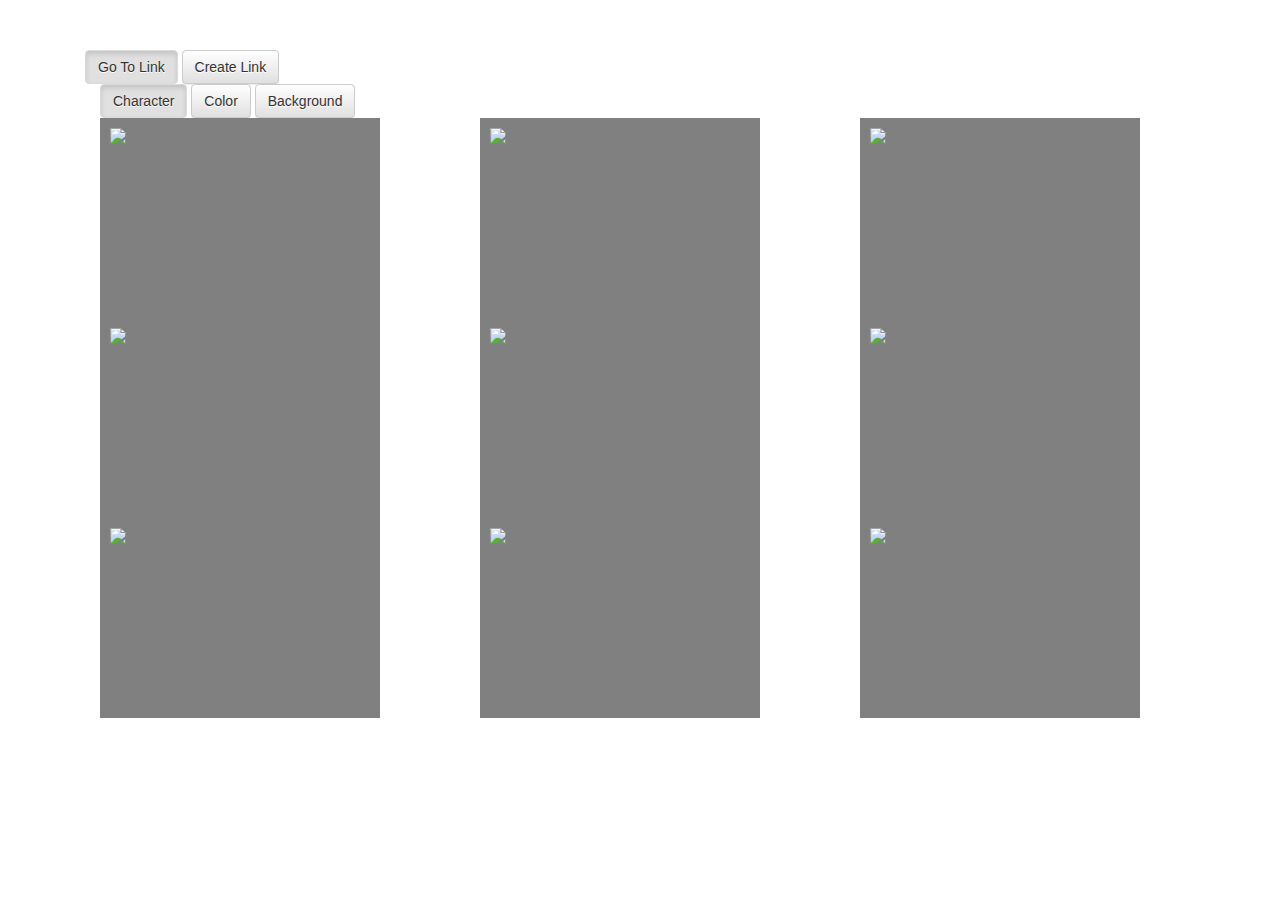
==== playground/index.html @ c492dc01 "frontend js progress" ====
<!doctype html>
<!--[if lt IE 7]>      <html class="no-js lt-ie9 lt-ie8 lt-ie7" lang=""> <![endif]-->
<!--[if IE 7]>         <html class="no-js lt-ie9 lt-ie8" lang=""> <![endif]-->
<!--[if IE 8]>         <html class="no-js lt-ie9" lang=""> <![endif]-->
<!--[if gt IE 8]><!--> <html class="no-js" lang=""> <!--<![endif]-->
    <head>
        <meta charset="utf-8">
        <meta http-equiv="X-UA-Compatible" content="IE=edge,chrome=1">
        <title></title>
        <meta name="description" content="">
        <meta name="viewport" content="width=device-width, initial-scale=1">
        <link rel="apple-touch-icon" href="apple-touch-icon.png">

        <link rel="stylesheet" href="css/bootstrap.min.css">
        <style>
            body {
                padding-top: 50px;
                padding-bottom: 20px;
            }
        </style>
        <link rel="stylesheet" href="css/bootstrap-theme.min.css">
        <link rel="stylesheet" href="css/main.css">

        <script src="js/vendor/modernizr-2.8.3-respond-1.4.2.min.js"></script>
    </head>
    <body>
        <!--[if lt IE 8]>
            <p class="browserupgrade">You are using an <strong>outdated</strong> browser. Please <a href="http://browsehappy.com/">upgrade your browser</a> to improve your experience.</p>
        <![endif]-->
      <div class="container">

        <div class="container">
            <a href="#" id="go-to-button" class="btn btn-default active">Go To Link</a>
            <a href="#" id="create-button" class="btn btn-default">Create Link</a>
        </div>

        <div id="create" class="container">

            <form id="submit-form" class="form-inline">
                <input type="text" id="link-input" class="form-control" id="link" placeholder="Enter a Link Here">
                <button type="submit" id="create-submit" class="btn btn-default">Submit</button>
            </form>

        </div>

        <div id="selections" class="container">
            <div class="container">
                <button type="button" id="character-tab" class="sub-menu btn btn-default active">Character</button>
                <button type="button" id="color-tab" class="sub-menu btn btn-default">Color</button>
                <button type="button" id="bg-tab" class="sub-menu btn btn-default">Background</button>
            </div>

            <div class="container">
                <div class="row" id="selection-group">
                    <!-- <div class="col-md-4">
                        <a href="#">
                            <div id="test" class="selection-button">
                                <img class="selection-image" src="http://vignette3.wikia.nocookie.net/clubpenguin/images/a/a9/Penguin_Player_card_look_1222333.png/revision/latest?cb=20140723221416" height="150px">
                            </div>
                        </a>
                    </div> -->
                </div>
            </div>
        </div>


      </div>    

      <script src="//ajax.googleapis.com/ajax/libs/jquery/1.11.2/jquery.min.js"></script>
      <script>window.jQuery || document.write('<script src="js/vendor/jquery-1.11.2.min.js"><\/script>')</script>
      <script src="js/vendor/bootstrap.min.js"></script>
      <script src="js/main.js"></script>
    
    </body>
</html>
---- playground/css/main.css ----
/* ==========================================================================
   Author's custom styles
   ========================================================================== */

.selection-button {
	width: 80%;
	height: 200px;
	padding: 10px;
	background-color: gray;
}

.selection-image {
	display: block;
	margin: auto;
	height: 100%;
	vertical-align: middle;
}
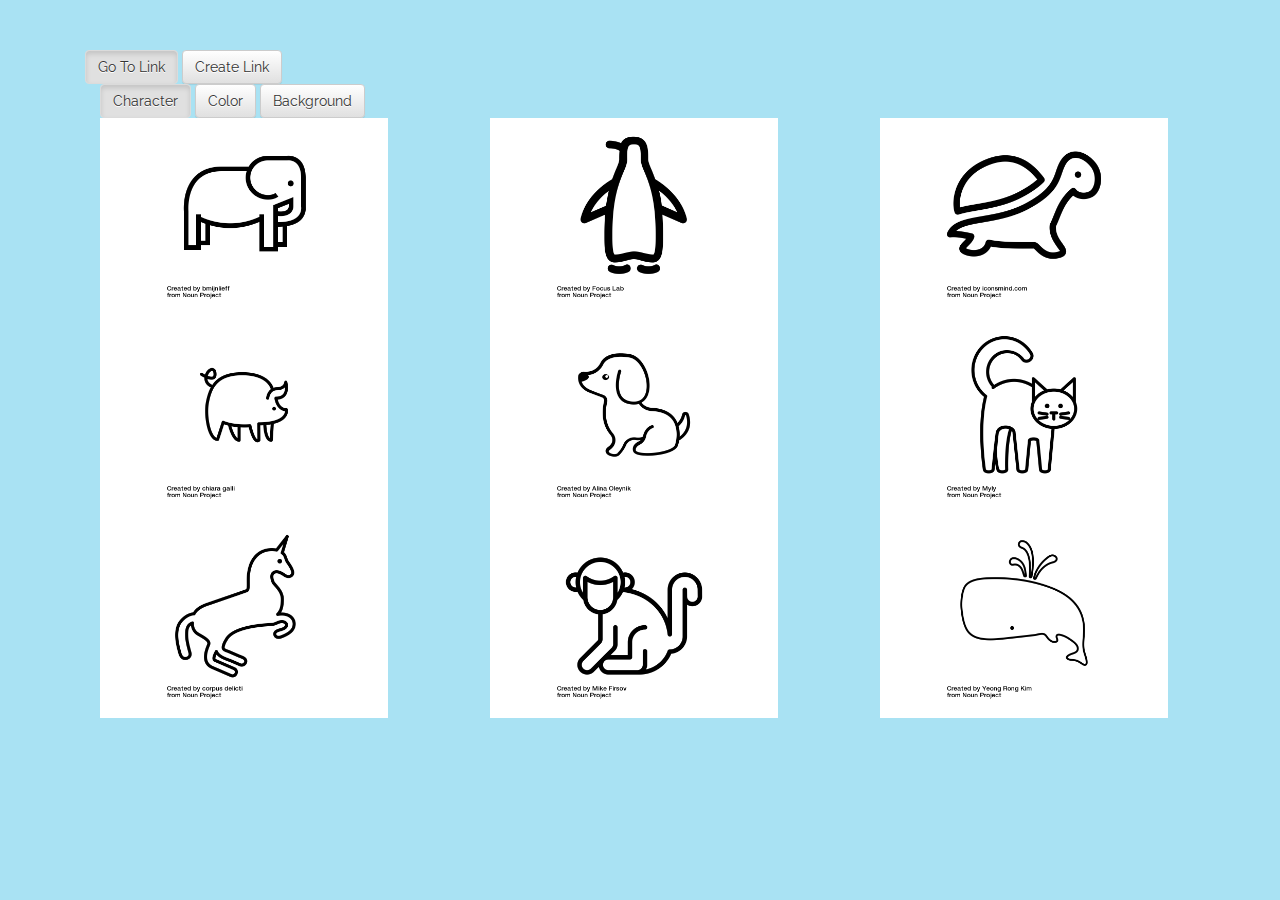
==== commit af2dcf39: "moar js" ====
--- a/playground/index.html
+++ b/playground/index.html
@@ -6,11 +6,11 @@
     <head>
         <meta charset="utf-8">
         <meta http-equiv="X-UA-Compatible" content="IE=edge,chrome=1">
-        <title></title>
+        <title>new link, who dis?</title>
         <meta name="description" content="">
         <meta name="viewport" content="width=device-width, initial-scale=1">
         <link rel="apple-touch-icon" href="apple-touch-icon.png">
-
+        <link href="https://fonts.googleapis.com/css?family=Raleway" rel="stylesheet">
         <link rel="stylesheet" href="css/bootstrap.min.css">
         <style>
             body {
--- a/playground/css/main.css
+++ b/playground/css/main.css
@@ -6,7 +6,7 @@
 	width: 80%;
 	height: 200px;
 	padding: 10px;
-	background-color: gray;
+	background-color: #fff;
 }
 
 .selection-image {
@@ -14,4 +14,209 @@
 	margin: auto;
 	height: 100%;
 	vertical-align: middle;
+}
+
+body, html {
+	margin: 0;
+	font-family: Raleway;
+	background-color: #A9E2F3;
+	-webkit-font-smoothing: antialiased;
+}
+
+#navbar {
+	background-color: #fff;
+	color: #505959;
+	font-size: 18px;
+	letter-spacing: .025em;
+	font-weight: 400;
+	border: 1px solid rgba(0,0,0,0.2);
+}
+
+#navbar_items li {
+	margin: 0px 10px;
+	list-style: none;
+	text-decoration: none;
+	text-color: #505959;
+}
+
+#title_container {
+	margin: 20px 10px;
+	text-align: center;
+	padding: 20px;
+}
+
+.Button {
+	padding: 10px 70px;
+    font-size: 25px;
+    background-color: #78909C;
+    color: black;
+    height: 80px;
+    margin: 120px;
+    cursor: pointer;
+    text-align: center;
+    width: 120px;
+    position: fixed;
+    border-radius: 20px;
+    border: 1px solid #AAA;
+}
+
+.Button:hover {
+	background-color: #ccffff;
+}
+
+.animal_container {
+	box-sizing: border-box;
+	float: left;
+	background-color: white;
+	border-bottom: 1px solid rgba(0,0,0,0.2);
+	margin: 20px;
+	-webkit-transition: margin 0.5s ease-out;
+    -moz-transition: margin 0.5s ease-out;
+    -o-transition: margin 0.5s ease-out;
+}
+
+.animal_container:hover {
+	cursor: pointer;
+    margin-top: 5px;
+
+}
+
+.color_container {
+    width: 200px;
+    height: 200px;
+    box-sizing: border-box;
+    float: left;
+    border-bottom: 1px solid rgba(0,0,0,0.2);
+   	margin: 20px;
+   	-webkit-transition: margin 0.5s ease-out;
+    -moz-transition: margin 0.5s ease-out;
+    -o-transition: margin 0.5s ease-out;
+}
+.color_container:hover {
+ 	cursor: pointer;
+    margin-top: 5px;
+}
+
+#pink {
+    background-color: #F6CED8;
+}
+#red {
+    background-color: #FE2E2E;
+}
+#orange {
+    background-color: #FE9A2E;
+}
+#yellow {
+    background-color: #FFFF00;
+}
+#green {
+    background-color: #2EFE9A;
+}
+#blue {
+    background-color: #2E64FE;
+}
+#purple {
+    background-color: #4C0B5F;
+}
+#teal {
+    background-color: #0B615E;
+}
+#maroon {
+    background-color: #800040;
+}
+#start_button {
+    top: 20%;
+    left: 30%;
+}
+#create_button {
+	top: 45%;
+	left: 30%;
+}
+
+#container {
+	width: 980px;
+	margin: 0 auto;
+}
+#url {
+    padding: 20px 30px;
+    font-size: 30px;
+    left 30%;
+}
+input {
+    width: 400px;
+    box-sizing: border-box;
+    height: 35px;
+}
+
+#submit {
+     top: 15%;
+     left: 28%;
+     width: 60px;
+     height: 40px;
+     font-size: 20px;
+     padding: 10px 30px;
+     float: left;
+}
+
+ul li{
+    list-style: none;
+    float: left;
+}
+
+.clear {
+	clear: both;
+}
+
+h4, h1 {
+	margin: 0;
+	color: #1a1a1a;
+	font-weight: 300;
+}
+
+#title {
+	font-weight: bold;	
+	font-size: 45px;
+	text-align: center;
+	padding: 20px;
+}
+
+#subtitle {
+	font-size: 25px;
+	text-align: center;
+}
+.class_container {
+    width: 600px;
+    height: 400px;
+    box-sizing: border-box;
+    float: left;
+    border-bottom: 1px solid rgba(0,0,0,0.2);
+   	margin: 20px;
+   	border-radius: 20px;
+}
+
+#submitbox {
+   	background-color: #ccfff2;
+}
+
+#imagebox {
+    background-color: #ffe6ff;
+    font-size: 25px;
+    text-align: center;
+    font-weight: bold;
+    padding: 10px;
+}
+.background_container {
+    width: 300px;
+    height: 200px;
+    box-sizing: border-box;
+    float: left;
+    border-bottom: 1px solid rgba(0,0,0,0.2);
+   	margin: 20px;
+   	-webkit-transition: margin 0.5s ease-out;
+    -moz-transition: margin 0.5s ease-out;
+    -o-transition: margin 0.5s ease-out;
+}
+.background_container:hover {
+ 	cursor: pointer;
+    margin-top: 5px;
 }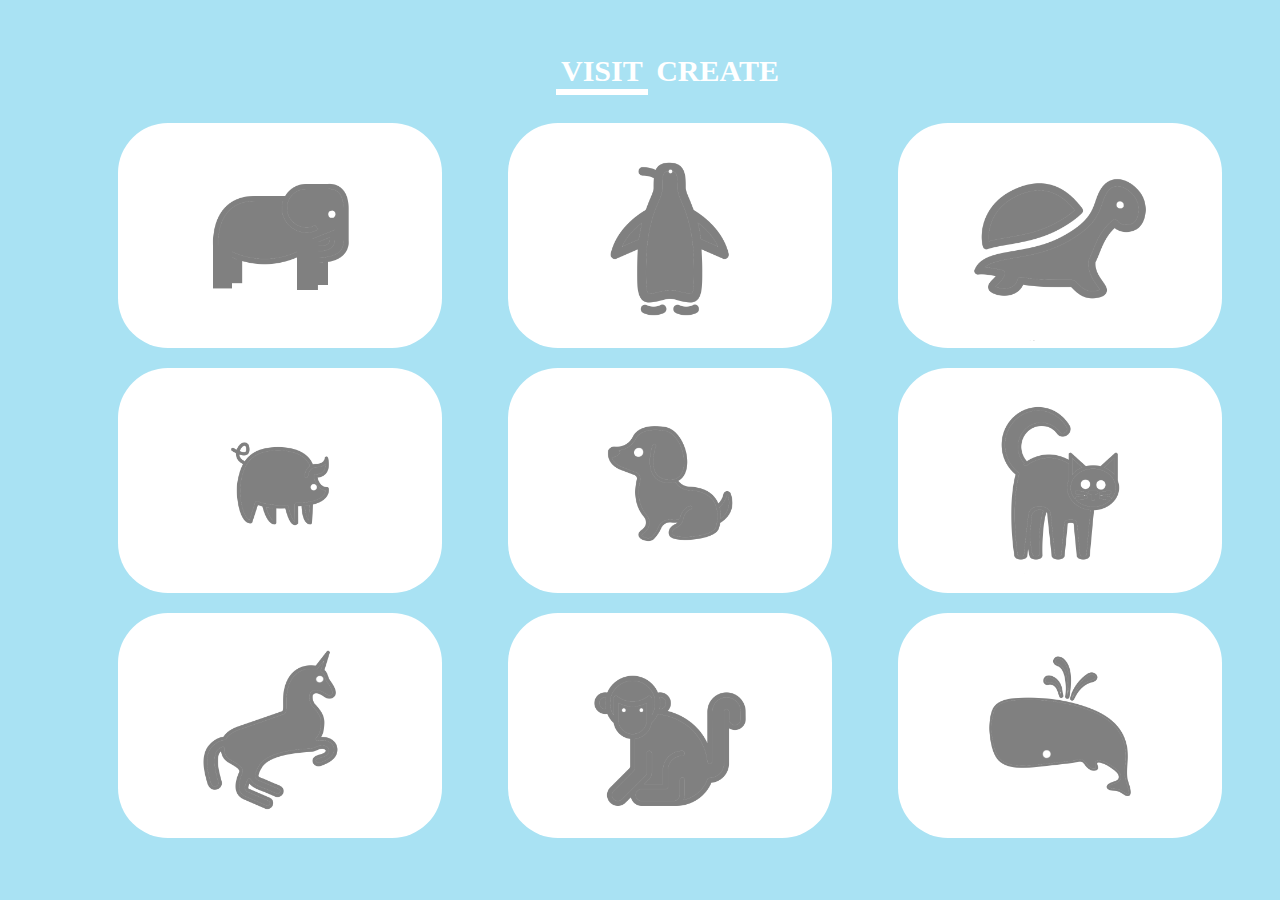
==== commit 54f1bb28: "? Merge branch 'master' of https://github.com/chananwalia/visual-link" ====
--- a/playground/index.html
+++ b/playground/index.html
@@ -29,9 +29,9 @@
         <![endif]-->
       <div class="container">
 
-        <div class="container">
-            <a href="#" id="go-to-button" class="btn btn-default active">Go To Link</a>
-            <a href="#" id="create-button" class="btn btn-default">Create Link</a>
+        <div class="container" style="padding-bottom: 20px; padding-left: 45px;">
+            <a href="#" id="go-to-button" class="nav-link active">VISIT</a>
+            <a href="#" id="create-button" class="nav-link">CREATE</a>
         </div>
 
         <div id="create" class="container">
@@ -44,11 +44,11 @@
         </div>
 
         <div id="selections" class="container">
-            <div class="container">
+            <!-- <div class="container">
                 <button type="button" id="character-tab" class="sub-menu btn btn-default active">Character</button>
                 <button type="button" id="color-tab" class="sub-menu btn btn-default">Color</button>
                 <button type="button" id="bg-tab" class="sub-menu btn btn-default">Background</button>
-            </div>
+            </div> -->
 
             <div class="container">
                 <div class="row" id="selection-group">
--- a/playground/css/main.css
+++ b/playground/css/main.css
@@ -2,11 +2,60 @@
    Author's custom styles
    ========================================================================== */
 
+body, html {
+	margin: 0;
+	font-family: Avenir Next;
+	background-color: #A9E2F3;
+	-webkit-font-smoothing: antialiased;
+	text-align: center;
+	color: white;
+}
+
+h3 {
+	margin-top: 0px;
+}
+
+#link-input {
+	width: 60%;
+	height: 50px;
+	font-size: 20px;
+	border-radius: 15px;
+}
+
+#create-submit {
+	width: 25%;
+	height: 50px;
+	font-size: 20px;
+	border-radius: 15px;
+}
+
+.nav-link {
+	font-family: Avenir;
+	font-weight: bold;
+	font-size: 30px;
+	color: white;
+	padding: 5px;
+}
+
+.nav-link.active {
+	border-bottom: 6px solid white;
+	padding-bottom: 2px;
+}
+
+.nav-link:hover, .nav-link:focus {
+	border-bottom: 6px solid white;
+	padding-bottom: 2px;
+	color: white;
+	text-decoration: none;
+}
+
 .selection-button {
-	width: 80%;
-	height: 200px;
+	width: 90%;
+	height: 225px;
 	padding: 10px;
+	margin: 10px auto;
 	background-color: #fff;
+	border-radius: 50px;
 }
 
 .selection-image {
@@ -16,12 +65,105 @@
 	vertical-align: middle;
 }
 
-body, html {
-	margin: 0;
-	font-family: Raleway;
-	background-color: #A9E2F3;
-	-webkit-font-smoothing: antialiased;
-}
+#result-image {
+	display: block;
+	margin: 0 auto;
+	width: 400px;
+	height: 225px;
+	vertical-align: middle;
+	border-radius: 50px;
+}
+
+glyph {
+    display: block;
+    margin: auto;
+    width:  200px;
+    height: 200px;
+    /*text-shadow: -2px 0 white, 0 2px white, 2px 0 white, 0 -2px white;*/
+    bottom: 5px;
+    position: absolute;
+    left: 20px;
+    right: 20px;
+}
+
+glyph:hover {
+	-webkit-transform: scale(1.2);
+	-ms-transform: scale(1.2);
+	transform: scale(1.2);
+}
+
+glyph.dog {
+  -webkit-mask: url(../assets/img/dog.png) no-repeat 100% 100%;
+  mask: url(../assets/img/dog.png) no-repeat 100% 100%;
+  -webkit-mask-size: cover;
+  mask-size: cover;
+  background-color: white;
+}
+
+glyph.cat {
+  -webkit-mask: url(../assets/img/cat.png) no-repeat 100% 100%;
+  mask: url(../assets/img/cat.png) no-repeat 100% 100%;
+  -webkit-mask-size: cover;
+  mask-size: cover;
+  background-color: white;
+}
+
+glyph.elephant {
+  -webkit-mask: url(../assets/img/elephant.png) no-repeat 100% 100%;
+  mask: url(../assets/img/elephant.png) no-repeat 100% 100%;
+  -webkit-mask-size: cover;
+  mask-size: cover;
+  background-color: white;
+}
+
+glyph.monkey {
+  -webkit-mask: url(../assets/img/monkey.png) no-repeat 100% 100%;
+  mask: url(../assets/img/monkey.png) no-repeat 100% 100%;
+  -webkit-mask-size: cover;
+  mask-size: cover;
+  background-color: white;
+}
+
+glyph.penguin {
+  -webkit-mask: url(../assets/img/penguin.png) no-repeat 100% 100%;
+  mask: url(../assets/img/penguin.png) no-repeat 100% 100%;
+  -webkit-mask-size: cover;
+  mask-size: cover;
+  background-color: white;
+}
+
+glyph.whale {
+  -webkit-mask: url(../assets/img/whale.png) no-repeat 100% 100%;
+  mask: url(../assets/img/whale.png) no-repeat 100% 100%;
+  -webkit-mask-size: cover;
+  mask-size: cover;
+  background-color: white;
+}
+
+glyph.unicorn {
+  -webkit-mask: url(../assets/img/unicorn.png) no-repeat 100% 100%;
+  mask: url(../assets/img/unicorn.png) no-repeat 100% 100%;
+  -webkit-mask-size: cover;
+  mask-size: cover;
+  background-color: white;
+}
+
+glyph.pig {
+  -webkit-mask: url(../assets/img/pig.png) no-repeat 100% 100%;
+  mask: url(../assets/img/pig.png) no-repeat 100% 100%;
+  -webkit-mask-size: cover;
+  mask-size: cover;
+  background-color: white;
+}
+
+glyph.turtle {
+  -webkit-mask: url(../assets/img/turtle.png) no-repeat 100% 100%;
+  mask: url(../assets/img/turtle.png) no-repeat 100% 100%;
+  -webkit-mask-size: cover;
+  mask-size: cover;
+  background-color: white;
+}
+
 
 #navbar {
 	background-color: #fff;
